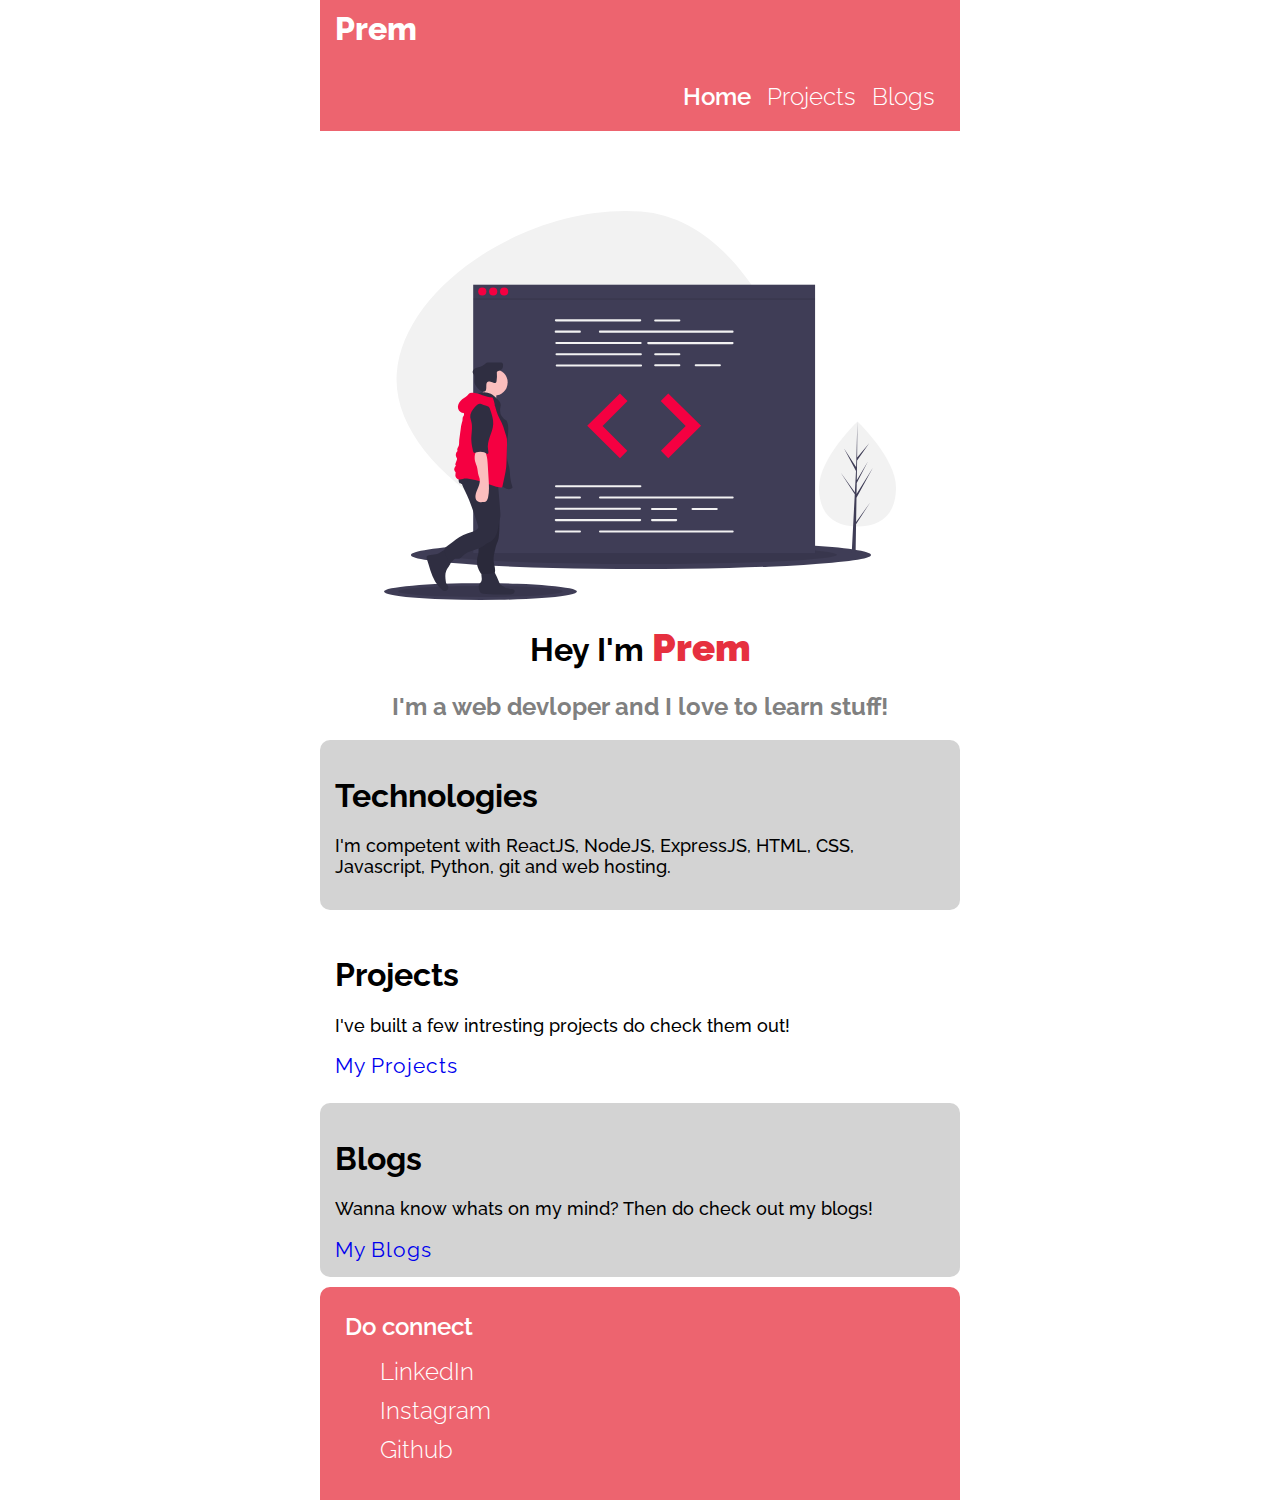
==== index.html @ ef8a3f81 "Initial commit" ====
<!DOCTYPE html>
<html lang="en">
<head>
    <meta charset="UTF-8">
    <meta name="viewport" content="width=device-width, initial-scale=1.0">
    <title>Home</title>
    <link rel="stylesheet" type="text/css" href="./styles.css">
    <link rel="preconnect" href="https://fonts.gstatic.com">
    <link href="https://fonts.googleapis.com/css2?family=Raleway:ital,wght@0,300;0,400;0,500;0,600;0,700;1,200;1,300;1,400;1,500;1,600;1,700&display=swap" rel="stylesheet">
</head>
<body>
    <main>
        <!-- Nav Bar -->
        <nav class="nav-page">
            <a href="/" class="links-nav links-nav-title">
                Prem
            </a>
            <div class="nav-page-navigation">
                <a href="/" class="links-nav links-nav-active">
                    Home
                </a>
                <a href="./projects.html" class="links-nav">
                    Projects
                </a>
                <a href="./blogs.html" class="links-nav">
                    Blogs
                </a>
            </div>
        </nav>
        <!-- Header image and details -->
        <header>
            <img src="./images/codeThinking.svg" class="header-image">
            <h1>
                Hey I'm <span class="header-highlight">Prem</span>
            </h1>
            <h2>
                I'm a web devloper and I love to learn stuff!
            </h2>
        </header>
        <!-- Technology, projects & blogs -->
        <section class="section-content">
            <h1>
                Technologies
            </h1>
            <p class="typography">
                I'm competent with ReactJS, NodeJS, ExpressJS, HTML, CSS, Javascript, Python, git and web hosting. 
            </p>
        </section>
        <section class="section-content">
            <h1>
                Projects
            </h1>
            <p class="typography">
                I've built a few intresting projects do check them out!
            </p>
            <a href="./projects.html" class="link-section">
                My Projects
            </a>
        </section>
        <section class="section-content">
            <h1>
                Blogs
            </h1>
            <p class="typography">
                Wanna know whats on my mind? Then do check out my blogs!
            </p>
            <a href="./blogs.html" class="link-section">
                My Blogs
            </a>
        </section>
        <footer>
            <h2>
                Do connect
            </h2>
            <ul>
                <li>
                    <a href="https://www.linkedin.com/in/prem-kantikar-849a28131/" target="_blank">LinkedIn</a>
                </li>
                <li>
                    <a href="https://www.instagram.com/prem_kantikar" target="_blank">Instagram</a>
                </li>
                <li>
                    <a href="https://github.com/alcatraz69" target="_blank">Github</a>
                </li>
            </ul>
        </footer>
    </main>
</body>
</html>
---- styles.css ----
/* Body */
body {
  font-family: "Raleway", sans-serif;
  margin: 0px;
}

/* main */
main {
  width: 50%;
  margin: auto;
}

@media (max-width: 650px) {
  main {
    width: 100%;
  }
}

/* Nav */

.nav-page {
  width: 100%;
  background-color: #ed646f;
  padding: 10px;
  box-sizing: border-box;
}

.nav-page-navigation {
  text-align-last: right;
  margin-top: 25px;
  padding: 10px;
}

/* Header */
header {
  margin-top: 80px;
  text-align: center;
}

.header-image {
  width: 80%;
}

.header-highlight {
  font-size: larger;
  font-weight: bolder;
  color: #e6303f;
}

header h2 {
  color: gray;
}

/* Sections */

.section-content {
  box-sizing: border-box;
  padding: 15px;
  margin-top: 10px;
  border-radius: 10px;
}

.section-content:nth-child(2n + 1) {
  background-color: lightgray;
}

/* Footer */

footer {
  margin-top: 10px;
  border-top-left-radius: 10px;
  border-top-right-radius: 10px;
  background-color: #ed646f;
  padding: 20px;
}

footer h2 {
  color: white;
  margin: 5px;
  font-weight: 600;
}

footer ul {
  list-style: none;
}

footer ul li {
  margin-top: 10px;
}

footer ul li a {
  color: white;
  text-decoration: none;
  font-weight: 300;
  font-size: 1.5rem;
}

/* Links */
.links-nav {
  text-decoration: none;
  color: white;
  margin: 5px;
  font-weight: 300;
  font-size: 1.5rem;
}

.links-github {
  color: red;
}

.links-projects {
  display: block;
  margin: 10px;
}

.links-nav-title {
  font-weight: 800;
  font-size: 2rem;
}

.links-nav-active {
  font-weight: 600;
}

.link-section {
  text-decoration: none;
  font-size: 1.3rem;
  letter-spacing: 1px;
}

/* Typography */
.typography {
  font-weight: 500;
  font-size: 1.1rem;
}
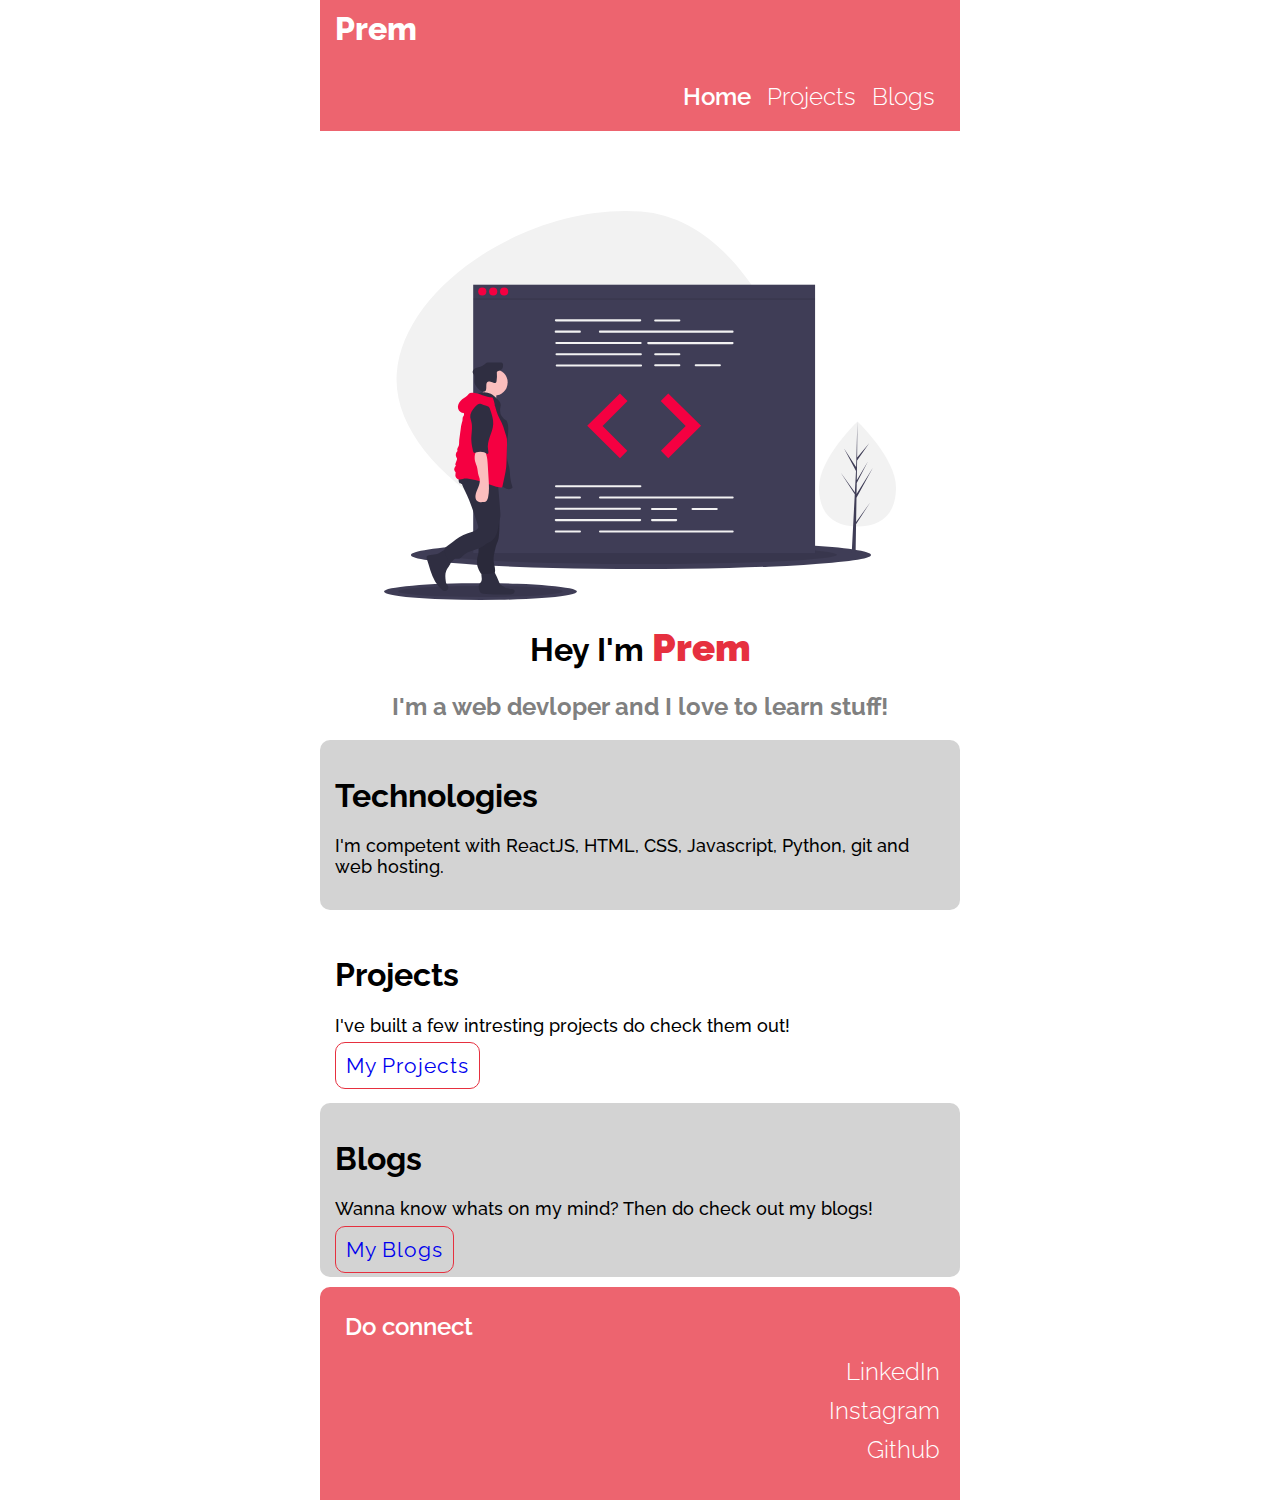
==== commit 6155d788: "chore - updated typos" ====
--- a/index.html
+++ b/index.html
@@ -43,7 +43,7 @@
                 Technologies
             </h1>
             <p class="typography">
-                I'm competent with ReactJS, NodeJS, ExpressJS, HTML, CSS, Javascript, Python, git and web hosting. 
+                I'm competent with ReactJS, HTML, CSS, Javascript, Python, git and web hosting. 
             </p>
         </section>
         <section class="section-content">
--- a/styles.css
+++ b/styles.css
@@ -86,6 +86,7 @@
 
 footer ul li {
   margin-top: 10px;
+  text-align-last: right;
 }
 
 footer ul li a {
@@ -93,6 +94,7 @@
   text-decoration: none;
   font-weight: 300;
   font-size: 1.5rem;
+  text-align-last: right;
 }
 
 /* Links */
@@ -109,7 +111,7 @@
 }
 
 .links-projects {
-  display: block;
+  display: inline-block;
   margin: 10px;
 }
 
@@ -126,6 +128,9 @@
   text-decoration: none;
   font-size: 1.3rem;
   letter-spacing: 1px;
+  border: 1px solid #e6303f;
+  padding: 10px;
+  border-radius: 10px;
 }
 
 /* Typography */
